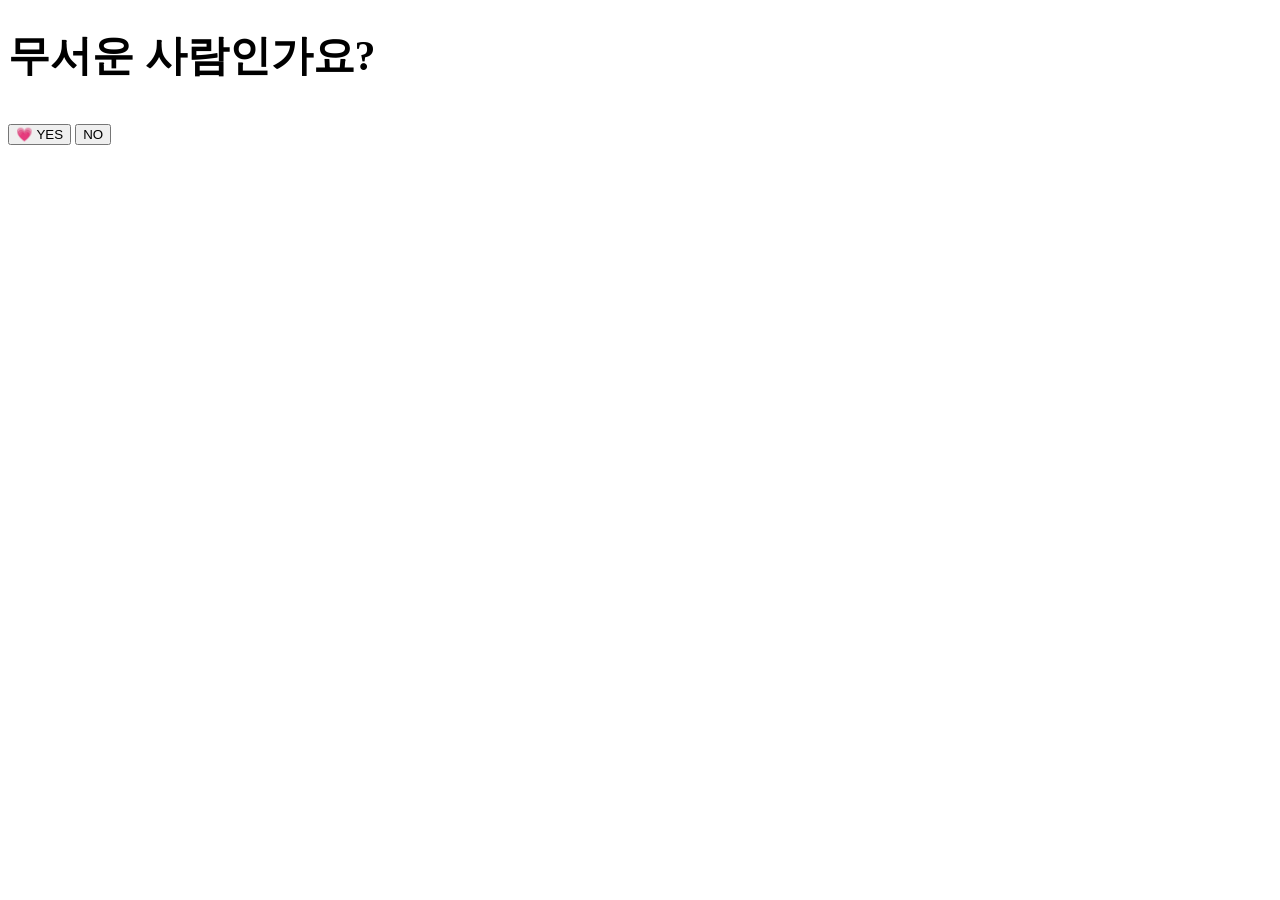
==== index.html @ 95b75d20 "Add initial index.html for Valentine project" ====
<!DOCTYPE html>
<html lang="ko">
<head>
  <meta charset="UTF-8" />
  <title>Valentine</title>
  <link rel="stylesheet" href="style.css" />
</head>
<body>
  <div class="container float">
    <h1 style="font-size:42px; margin-bottom:40px;">
      무서운 사람인가요?
    </h1>
    <button class="yes" onclick="location.href='letter.html'">💗 YES</button>
    <button class="no">NO</button>
  </div>
</body>
</html>
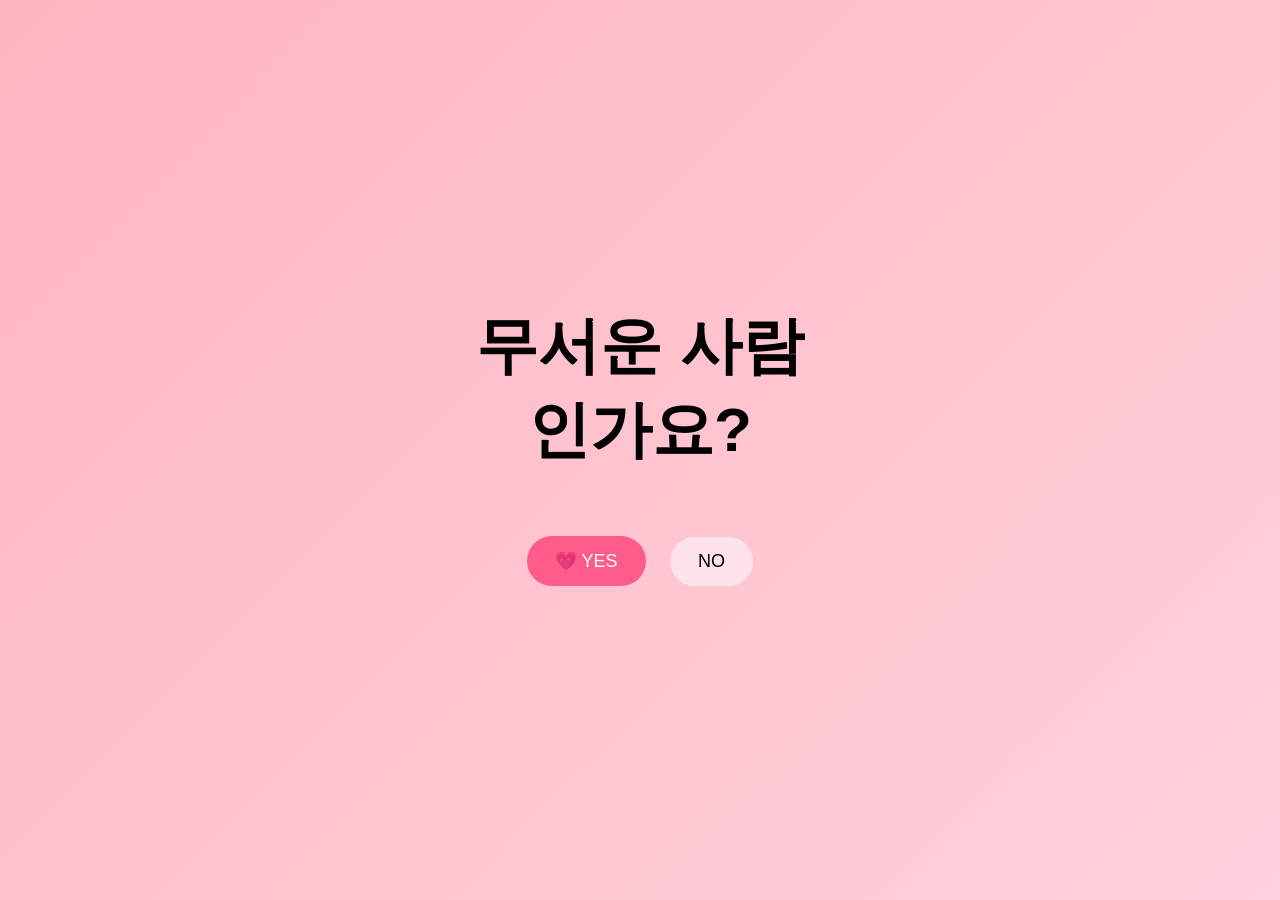
==== commit 65cba4a7: "Update index.html" ====
--- a/index.html
+++ b/index.html
@@ -7,7 +7,7 @@
 </head>
 <body>
   <div class="container float">
-    <h1 style="font-size:42px; margin-bottom:40px;">
+    <h1 style="font-size:62px; margin-bottom:54px;">
       무서운 사람인가요?
     </h1>
     <button class="yes" onclick="location.href='letter.html'">💗 YES</button>
--- a/style.css
+++ b/style.css
@@ -0,0 +1,76 @@
+* {
+  margin: 0;
+  padding: 0;
+  box-sizing: border-box;
+  font-family: 'Pretendard', sans-serif;
+}
+
+body {
+  min-height: 100vh;
+  background: linear-gradient(135deg, #ffb6c1, #ffd1dc);
+  display: flex;
+  justify-content: center;
+  align-items: center;
+}
+
+.container {
+  text-align: center;
+  padding: 24px;
+  width: 100%;
+  max-width: 420px;
+}
+
+.float {
+  animation: float 3s ease-in-out infinite;
+}
+
+@keyframes float {
+  0%,100% { transform: translateY(0); }
+  50% { transform: translateY(-10px); }
+}
+
+button {
+  padding: 14px 28px;
+  border-radius: 999px;
+  border: none;
+  font-size: 18px;
+  margin: 10px;
+  cursor: pointer;
+}
+
+.yes {
+  background: #ff5c8a;
+  color: white;
+}
+
+.no {
+  background: #ffe3ec;
+}
+
+.card {
+  background: white;
+  border-radius: 20px;
+  padding: 28px;
+  line-height: 1.8;
+  box-shadow: 0 10px 30px rgba(0,0,0,0.15);
+  text-align: left;
+}
+
+.gallery {
+  display: grid;
+  grid-template-columns: repeat(2, 1fr);
+  gap: 12px;
+}
+
+.gallery img {
+  width: 100%;
+  aspect-ratio: 1/1;
+  object-fit: cover;
+  border-radius: 16px;
+}
+
+.next {
+  margin-top: 24px;
+  background: #ff5c8a;
+  color: white;
+}
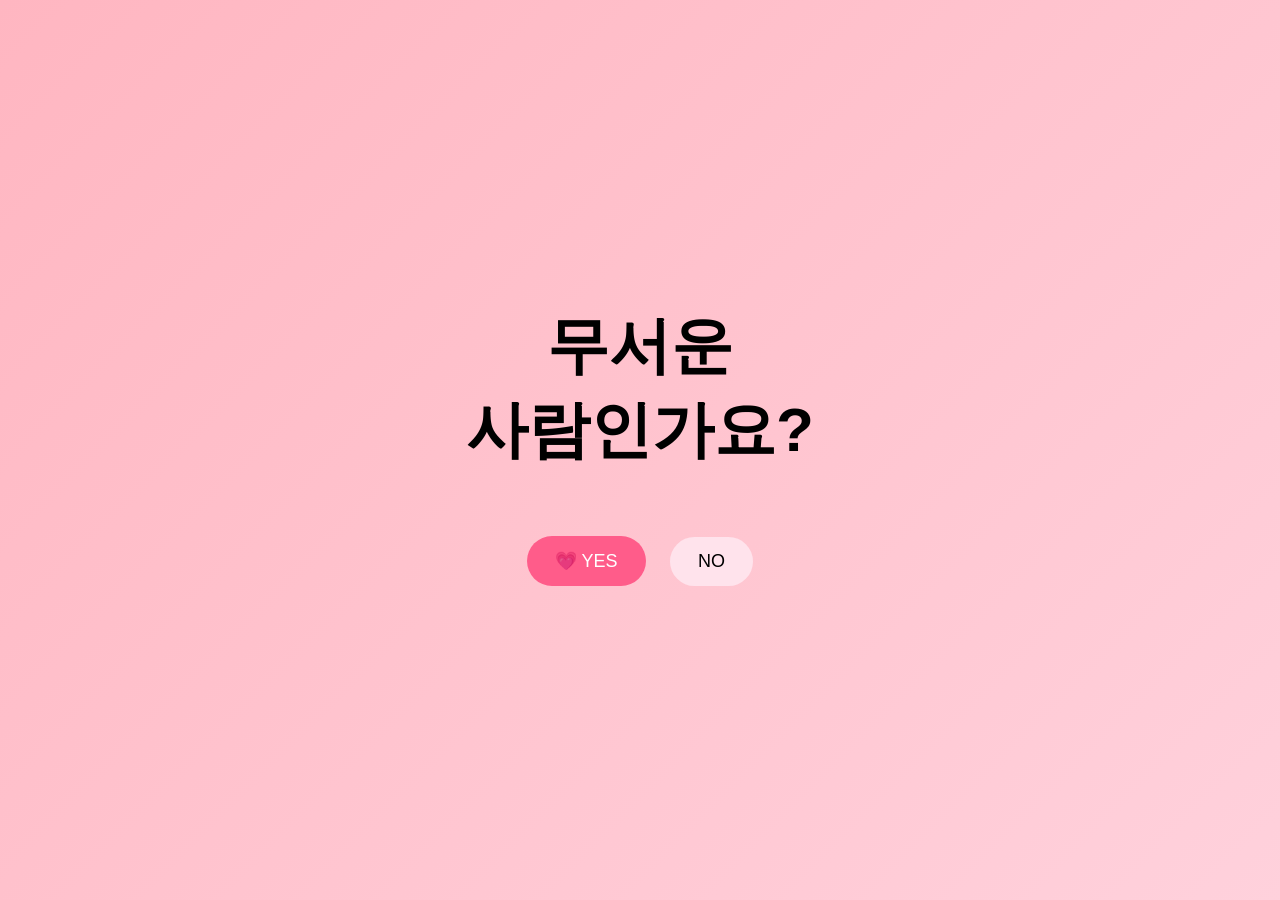
==== commit e1dd0bc4: "Update heading text with line break" ====
--- a/index.html
+++ b/index.html
@@ -8,7 +8,7 @@
 <body>
   <div class="container float">
     <h1 style="font-size:62px; margin-bottom:54px;">
-      무서운 사람인가요?
+      무서운<br>사람인가요?
     </h1>
     <button class="yes" onclick="location.href='letter.html'">💗 YES</button>
     <button class="no">NO</button>
--- a/style.css
+++ b/style.css
@@ -49,28 +49,29 @@
 
 .card {
   background: white;
-  border-radius: 20px;
-  padding: 28px;
+  border-radius: 30px;
+  padding: 40px;
   line-height: 1.8;
-  box-shadow: 0 10px 30px rgba(0,0,0,0.15);
+  box-shadow: 0 20px 40px rgba(0,0,0,0.15);
   text-align: left;
 }
 
 .gallery {
   display: grid;
   grid-template-columns: repeat(2, 1fr);
-  gap: 12px;
+  gap: 22px;
 }
 
 .gallery img {
   width: 100%;
+  max-width: 480px;
   aspect-ratio: 1/1;
   object-fit: cover;
-  border-radius: 16px;
+  border-radius: 46px;
 }
 
 .next {
-  margin-top: 24px;
+  margin-top: 34px;
   background: #ff5c8a;
   color: white;
 }
